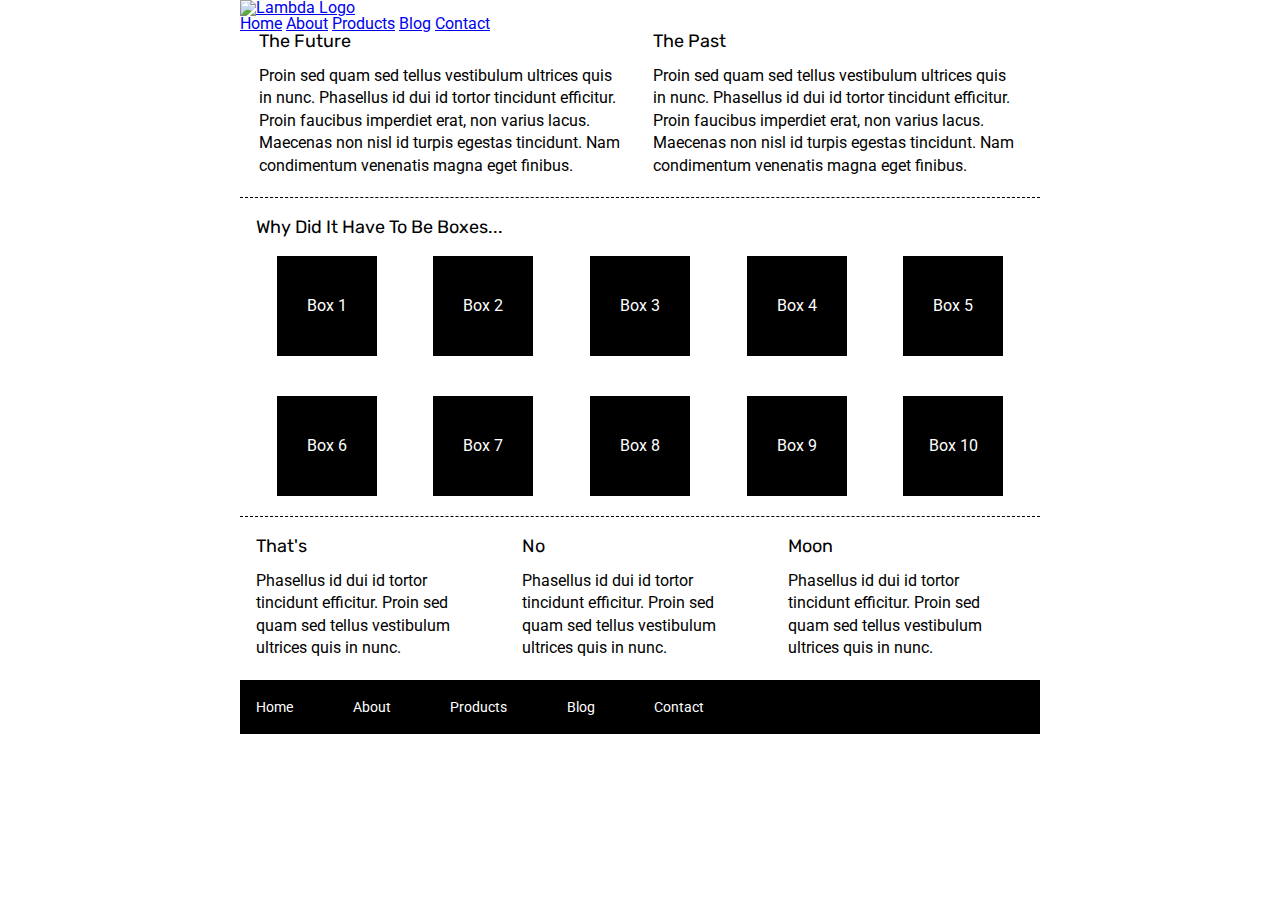
==== index.html @ a7ee9851 "Updated Header and Nav" ====
<!doctype html>

<html lang="en">
<head>
  <meta charset="utf-8">

  <title>Sprint Challenge - Home</title>

  <link href="https://fonts.googleapis.com/css?family=Roboto|Rubik" rel="stylesheet">
  <link rel="stylesheet" href="css/index.css">

</head>

<body>
    <div class="container">

        <header>
            <a href="index.html">
            <img class="logo" src="img/lambda-black.png" alt="Lambda Logo">
            </a>
            <nav>
                <a href="about.html">Home</a>
                <a href="#">About</a>
                <a href="#">Products</a>
                <a href="#">Blog</a>
                <a href="#">Contact</a>
             </nav>
        </header>
   
        <section class="top-content">
            <div class="text-container">
                <h2>The Future</h2>
                <p>Proin sed quam sed tellus vestibulum ultrices quis in nunc. Phasellus id dui id tortor tincidunt efficitur. Proin faucibus imperdiet erat, non varius lacus. Maecenas non nisl id turpis egestas tincidunt. Nam condimentum venenatis magna eget finibus.</p>
            </div>
            <div class="text-container">
                <h2>The Past</h2>
                <p>Proin sed quam sed tellus vestibulum ultrices quis in nunc. Phasellus id dui id tortor tincidunt efficitur. Proin faucibus imperdiet erat, non varius lacus. Maecenas non nisl id turpis egestas tincidunt. Nam condimentum venenatis magna eget finibus.</p>
            </div>
        </section>
        
        <section class="middle-content">
        
            <h2>Why Did It Have To Be Boxes...</h2>
            
            <div class="boxes">
                <div class="box">Box 1</div>
                <div class="box">Box 2</div>
                <div class="box">Box 3</div>
                <div class="box">Box 4</div>
                <div class="box">Box 5</div>
                <div class="box">Box 6</div>
                <div class="box">Box 7</div>
                <div class="box">Box 8</div>
                <div class="box">Box 9</div>
                <div class="box">Box 10</div>
            </div>
        
        </section>

        <section class="bottom-content">

            <div class="text-container">
                <h2>That's</h2>
                <p>Phasellus id dui id tortor tincidunt efficitur. Proin sed quam sed tellus vestibulum ultrices quis in nunc.</p>
            </div>
            <div class="text-container">
                <h2>No</h2>
                <p>Phasellus id dui id tortor tincidunt efficitur. Proin sed quam sed tellus vestibulum ultrices quis in nunc.</p>
            </div>
            <div class="text-container">
                <h2>Moon</h2>
                <p>Phasellus id dui id tortor tincidunt efficitur. Proin sed quam sed tellus vestibulum ultrices quis in nunc.</p>
            </div>

        </section>
        
        <footer>
            <nav>
                <a href="#">Home</a>
                <a href="#">About</a>
                <a href="#">Products</a>
                <a href="#">Blog</a>
                <a href="#">Contact</a>
            </nav>
        </footer>
    </div><!-- container -->        
</body>
</html>
---- css/index.css ----
/* http://meyerweb.com/eric/tools/css/reset/ 
   v2.0 | 20110126
   License: none (public domain)
*/

html, body, div, span, applet, object, iframe,
h1, h2, h3, h4, h5, h6, p, blockquote, pre,
a, abbr, acronym, address, big, cite, code,
del, dfn, em, img, ins, kbd, q, s, samp,
small, strike, strong, sub, sup, tt, var,
b, u, i, center,
dl, dt, dd, ol, ul, li,
fieldset, form, label, legend,
table, caption, tbody, tfoot, thead, tr, th, td,
article, aside, canvas, details, embed, 
figure, figcaption, footer, header, hgroup, 
menu, nav, output, ruby, section, summary,
time, mark, audio, video {
	margin: 0;
	padding: 0;
	border: 0;
	font-size: 100%;
	font: inherit;
	vertical-align: baseline;
}
/* HTML5 display-role reset for older browsers */
article, aside, details, figcaption, figure, 
footer, header, hgroup, menu, nav, section {
	display: block;
}
body {
	line-height: 1;
}
ol, ul {
	list-style: none;
}
blockquote, q {
	quotes: none;
}
blockquote:before, blockquote:after,
q:before, q:after {
	content: '';
	content: none;
}
table {
	border-collapse: collapse;
	border-spacing: 0;
}

* {
    box-sizing: border-box;
}

html, body {
    height: 100%;
    font-family: 'Roboto', sans-serif;
}

h1, h2, h3, h4, h5 {
    font-size: 18px;
    margin-bottom: 15px;
    font-family: 'Rubik', sans-serif;
}

p {
    line-height: 1.4;
}

.container {
    width: 800px;
    margin: 0 auto;
}

.header {
    display: flex;
    flex-flow: row wrap;
}

.logo {
    display: flex;
}

.nav {
    display: flex;
}

.top-content {
    display: flex;
    flex-wrap: wrap;
    justify-content: space-evenly;
    margin-bottom: 20px;
    border-bottom: 1px dashed black;
}

.top-content .text-container {
    width: 48%;
    padding: 0 1%;
    padding-bottom: 20px;  
}

.middle-content {
    margin-bottom: 20px;
    border-bottom: 1px dashed black;
}

.middle-content h2 {
    padding: 0 2%;
    margin-bottom: 0;
}

.middle-content .boxes {
    display: flex;
    flex-wrap: wrap;
    justify-content: space-evenly;
}

.middle-content .boxes .box {
    width: 12.5%;
    height: 100px;
    background: black;
    margin: 20px 2.5%;
    color: white;
    display: flex;
    align-items: center;
    justify-content: center;
}

.bottom-content {
    display: flex;
    margin: 0 2% 20px;
    justify-content: space-around;
}

.bottom-content .text-container {
    padding-right: 4%;
}

.bottom-content .text-container:last-child {
    padding-right: 0;
}

footer {
    width: 100%;
    background: black;
}

footer nav {
    width: 60%;
    display: flex;
    justify-content: space-between;
    align-items: center;
    padding: 20px 2%;
    font-size: 14px;
}

footer nav a {
    color: white;
    text-decoration: none;
}
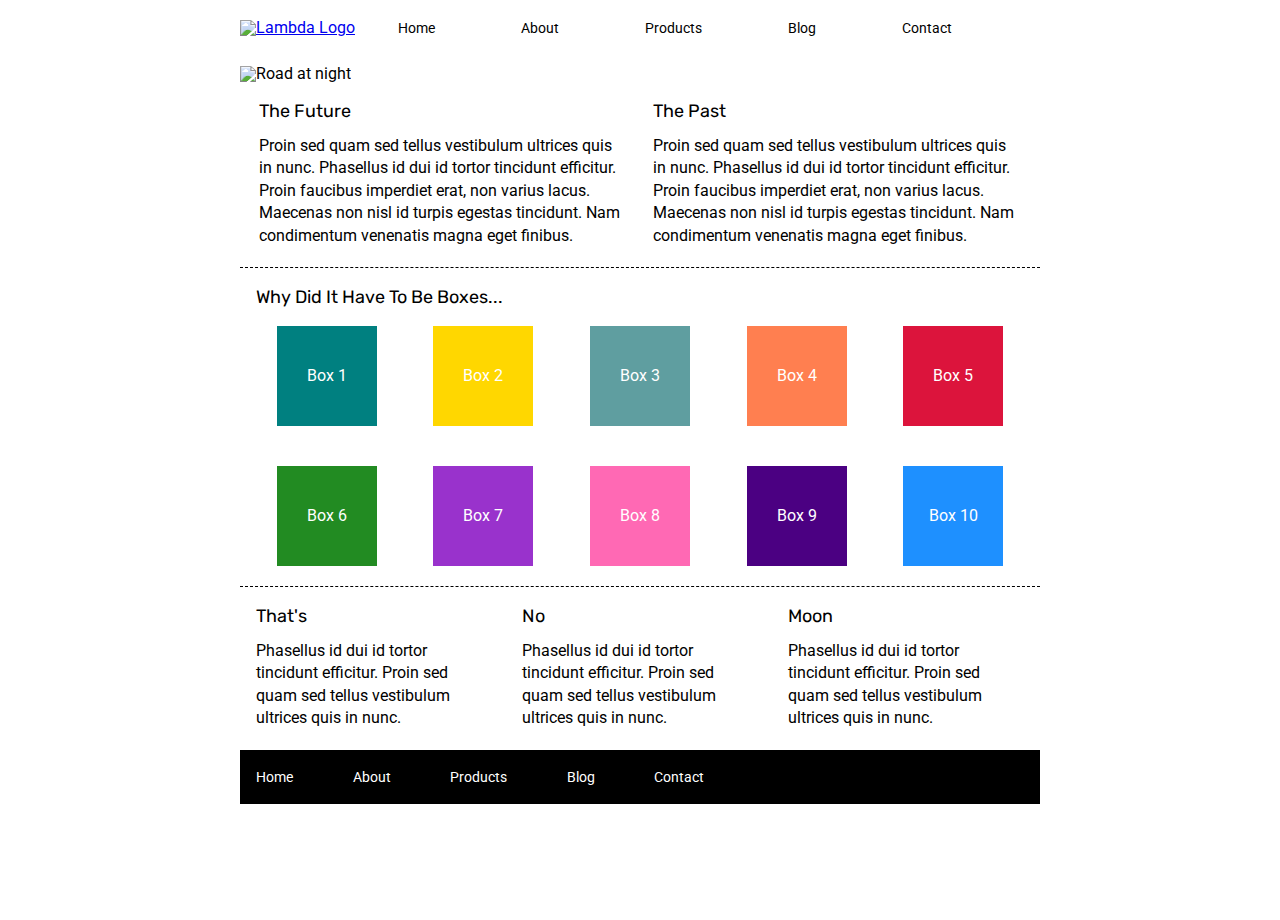
==== commit 247f6cc8: "Final Header and Nav with Image" ====
--- a/index.html
+++ b/index.html
@@ -26,6 +26,8 @@
                 <a href="#">Contact</a>
              </nav>
         </header>
+
+        <img class="top-image" src="img/jumbo.jpg" alt="Road at night">
    
         <section class="top-content">
             <div class="text-container">
@@ -43,16 +45,16 @@
             <h2>Why Did It Have To Be Boxes...</h2>
             
             <div class="boxes">
-                <div class="box">Box 1</div>
-                <div class="box">Box 2</div>
-                <div class="box">Box 3</div>
-                <div class="box">Box 4</div>
-                <div class="box">Box 5</div>
-                <div class="box">Box 6</div>
-                <div class="box">Box 7</div>
-                <div class="box">Box 8</div>
-                <div class="box">Box 9</div>
-                <div class="box">Box 10</div>
+                <div id="box1" class="box">Box 1</div>
+                <div id="box2" class="box">Box 2</div>
+                <div id="box3" class="box">Box 3</div>
+                <div id="box4" class="box">Box 4</div>
+                <div id="box5" class="box">Box 5</div>
+                <div id="box6" class="box">Box 6</div>
+                <div id="box7" class="box">Box 7</div>
+                <div id="box8" class="box">Box 8</div>
+                <div id="box9" class="box">Box 9</div>
+                <div id="box10" class="box">Box 10</div>
             </div>
         
         </section>
--- a/css/index.css
+++ b/css/index.css
@@ -71,17 +71,32 @@
     margin: 0 auto;
 }
 
-.header {
+header {
     display: flex;
     flex-flow: row wrap;
+    align-items: baseline;
+    margin-top: 20px;
 }
 
 .logo {
     display: flex;
 }
 
-.nav {
-    display: flex;
+header nav {
+    display: flex;
+    justify-content: space-around;
+    width: 80%;
+}
+
+header nav a {
+    color: black;
+    text-decoration: none;
+    font-size: 14px;
+}
+
+.top-image {
+    margin-top: 30px;
+    margin-bottom: 20px;
 }
 
 .top-content {
@@ -117,12 +132,51 @@
 .middle-content .boxes .box {
     width: 12.5%;
     height: 100px;
-    background: black;
     margin: 20px 2.5%;
     color: white;
     display: flex;
     align-items: center;
     justify-content: center;
+}
+ 
+#box1 {
+    background: teal;
+}
+
+#box2 {
+    background: gold;
+}
+
+#box3 {
+    background: cadetblue;
+}
+
+#box4 {
+    background: coral;
+}
+
+#box5 {
+    background: crimson;
+}
+
+#box6 {
+    background: forestgreen;
+}
+
+#box7 {
+    background: darkorchid;
+}
+
+#box8 {
+    background: hotpink;
+}
+
+#box9 {
+    background: indigo;
+}
+
+#box10 {
+    background: dodgerblue;
 }
 
 .bottom-content {
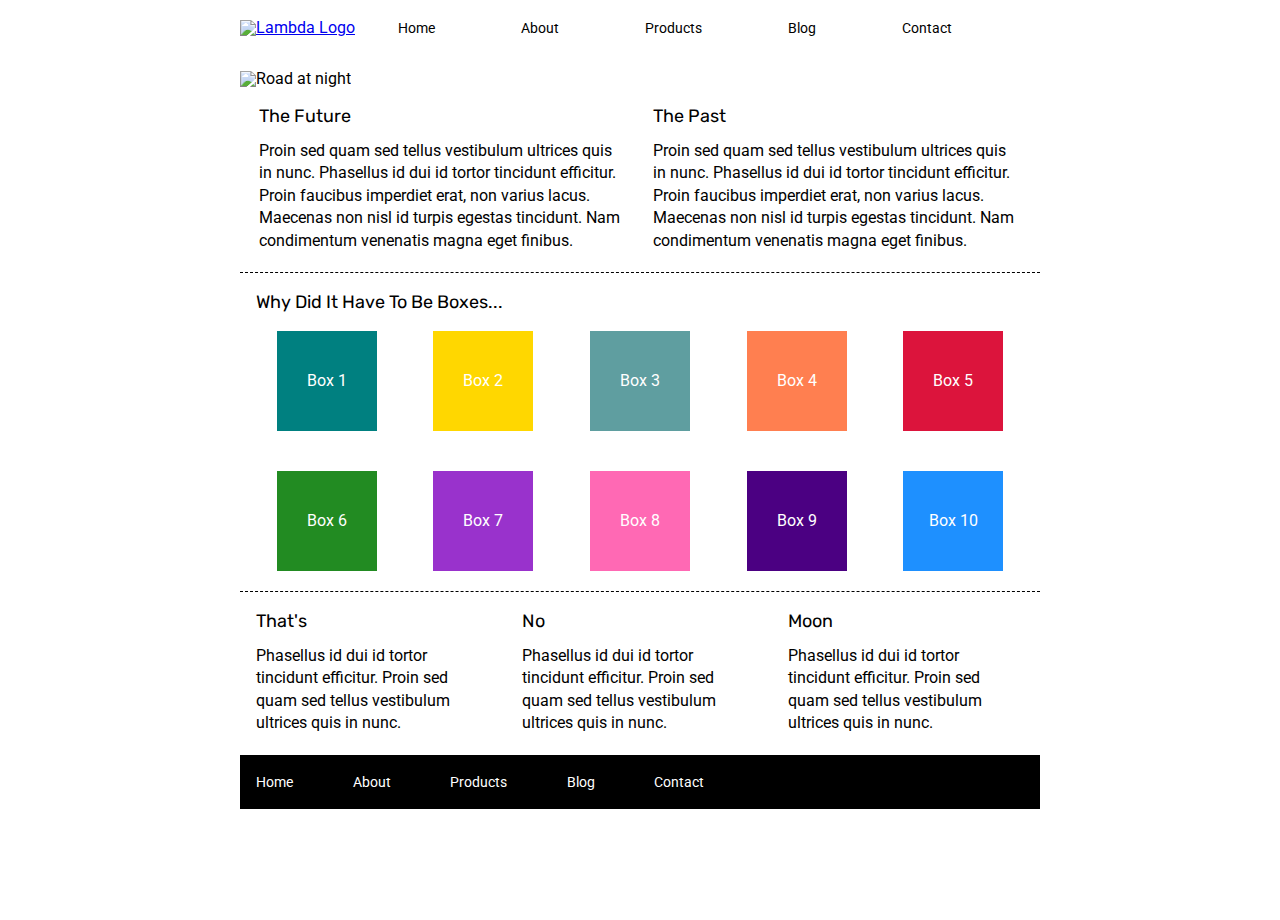
==== commit c3516e2b: "About Page Top and Middle Styled" ====
--- a/index.html
+++ b/index.html
@@ -19,8 +19,8 @@
             <img class="logo" src="img/lambda-black.png" alt="Lambda Logo">
             </a>
             <nav>
-                <a href="about.html">Home</a>
-                <a href="#">About</a>
+                <a href="index.html">Home</a>
+                <a href="about.html">About</a>
                 <a href="#">Products</a>
                 <a href="#">Blog</a>
                 <a href="#">Contact</a>
--- a/css/index.css
+++ b/css/index.css
@@ -95,7 +95,7 @@
 }
 
 .top-image {
-    margin-top: 30px;
+    margin-top: 35px;
     margin-bottom: 20px;
 }
 
@@ -210,4 +210,59 @@
 footer nav a {
     color: white;
     text-decoration: none;
-}+}
+
+.container-about-page {
+    width: 800px;
+    margin: 0 auto;
+}
+
+.top-content-about {
+    display: flex;
+    flex-flow: column wrap;
+    justify-content: space-around;
+    padding-left: 20px;
+    padding-bottom: 20px;
+    margin-bottom: 30px;
+    border-bottom: 1px dashed black;
+}
+
+.middle-content-about {
+    display: flex;
+    flex-flow: row wrap;
+    justify-content: space-evenly;
+    align-content: center;
+    width: 800px;
+    margin: 0 auto;
+}
+
+.text-container-about {
+    width: 47%;
+    padding: 0 1%;
+    padding-bottom: 20px; 
+    margin-bottom: 60px;
+    border-bottom: 1px dashed black;
+    margin-left: 10px;
+    margin-right: 10px;
+}
+.middle-content-about .text-container-about img {
+    margin-bottom: 15px;
+}
+
+button{
+    background: white;
+	vertical-align: top;
+	margin-top: 20px;
+	padding: 8px 24px;
+	font-size: 16px;
+	border: 2px solid black;
+    cursor: pointer;
+    font-family: 'Roboto', sans-serif;
+    font: black;
+    border-radius: 8px;
+  }
+
+  button:hover {
+	background: black;
+	color: white;
+  }